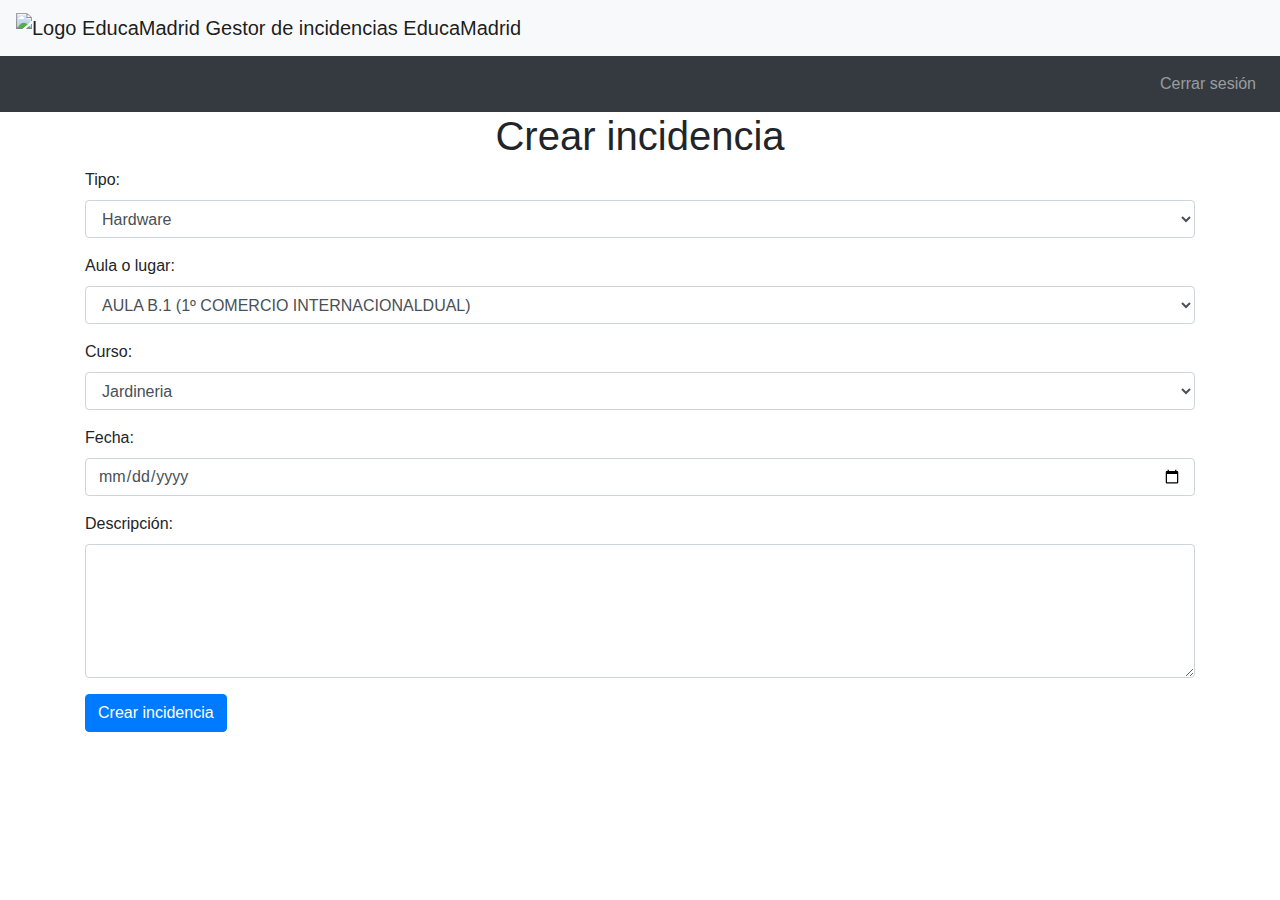
==== crearincidencia.html @ 16c456ef "subida 1.1" ====
<!DOCTYPE html>
<html lang="es">
  <head>
    <meta charset="UTF-8">
    <title>incidencia</title>
    <link rel="shortcut icon" href="img/adms.ico"> 
    <link rel="stylesheet" href="estilos.css">
    <link rel="stylesheet" href="https://stackpath.bootstrapcdn.com/bootstrap/4.3.1/css/bootstrap.min.css">
    <script src="https://code.jquery.com/jquery-3.3.1.slim.min.js"></script>
    <script src="https://cdnjs.cloudflare.com/ajax/libs/popper.js/1.14.7/umd/popper.min.js"></script>
    <script src="https://stackpath.bootstrapcdn.com/bootstrap/4.3.1/js/bootstrap.min.js"></script>
  </head>
  <body>
  
    <!-- Agregamos el logo de Educamadrid -->
    <header>
      <nav class="navbar navbar-expand-lg navbar-light bg-light">
          <a class="navbar-brand" href="#">
              <img src="https://www.comunidad.madrid/sites/default/files/styles/imagen_enlace_opcional/public/img/logos-simbolos/educamadrid.png?itok=0T-ABarH&c=e33cd73f1acb6450125224797981191d" height="30" class="d-inline-block align-top" alt="Logo EducaMadrid">
              Gestor de incidencias EducaMadrid
          </a>
      </nav>
      
  </header>
  <nav class="navbar navbar-expand-md bg-dark navbar-dark">
  
  <button class="navbar-toggler" type="button" data-toggle="collapse" data-target="#collapsibleNavbar">
  <span class="navbar-toggler-icon"></span>
  </button>
  <div class="collapse navbar-collapse" id="collapsibleNavbar">
  <ul class="navbar-nav ml-auto">
    <li class="nav-item">
      <a class="nav-link" href="index.html">Cerrar sesión</a>
    </li>
  </ul>
  </div>  
  </nav>

    
    <div class="container">
      <h1 class="text-center">Crear incidencia</h1>
      <form>
        <div class="form-group">
          <label for="tipo">Tipo:</label>
          <select class="form-control" id="tipo">
            <option>Hardware</option>
            <option>Software</option>
            <option>Conectividad</option>
            <option>Recursos EducaMadrid</option>
            <option>PDI</option>
            <option>Impresión</option>
          </select>
        </div>
        <div class="form-group">
          <label for="aula">Aula o lugar:</label>
          <select class="form-control" id="aula">
            

         <option>AULA B.1 (1º COMERCIO INTERNACIONALDUAL) </option>  
         <option>AULA B.2 (1ºFPB AF) </option>  
         <option>AULA B.3 (2º DAW-2º DAM) </option>  
         <option>AULA B.4 (1ºFPB AF- 1º GUIA- 2º GUIA- 1º AFD A-1º AFD B-2º AFD A-2º AFD B) </option>  
         <option>AULA B.5 (todos los grupos de mañana - 2ºSMR) </option>  
         <option>AULA B.7 (ACEPELU) </option>  
         <option>AULA B.9 (ACE MBE) </option>  
         <option>AULA B.11 (1º AEI) </option>  
         <option>AULA B.13 (1º APD) </option>  
         <option>AULA 1.1 (1º AFD A) </option>  
         <option>AULA 1.2  (1º IS A-1º IS V) </option>  
         <option>AULA 1.3 (1º AFD B) </option>  
         <option>AULA 1.4 (1º IS B- 2º IS V) </option>  
         <option>AULA 1.5 (2º AFD A) </option>  
         <option>AULA 1.6  (2º IS A) </option>  
         <option>AULA 1.7  (2º AFD B) </option>  
         <option>AULA 1.8 (2º COM-2º COM V) </option>  
         <option>AULA 1.9 (1º FPB) </option>  
         <option>AULA 1.10  (1º COM-1º COM V) </option>  
         <option>AULA 1.11 (2º FPB) </option>  
         <option>ULA 1.12  (1º CI) </option>  
         <option>AULA 1.13 (todos los grupos de tarde) </option>  
         <option>AULA 1.14 (2ºCI-COMERCIODISTANCIA) </option>  
         <option>AULA 1.15 (1º COMERCIO INTERNACIONALDUAL- 1º FPB- 2º FPB -1º COM-2º COM -1º CI -2ºCI -1º COM V-2º COM V -COMERCIODISTANCIA ) </option>  
         <option>AULA 1.16 (2º  EI A) </option>  
         <option>AULA 1.17  (1º GUIA) </option>  
         <option>AULA 1.18 (2º  EI B) </option>  
         <option>AULA 1.19 (2º GUIA) </option>  
         <option>AULA 1.20 (1º JARD) </option>  
         <option>AULA 1.21 (ACE MBE) </option>  
         <option>AULA 1.22 (2º JARD) </option>  
         <option>AULA 1.23 (ACE PELU) </option>  
         <option>AULA 2.1 (1º MC A) </option>  
         <option>AULA 2.2 (2º IS B-2º APD) </option>  
         <option>AULA 2.3 (2º MC B) </option>  
         <option>AULA 2.4 (1º B EI) </option>  
         <option>AULA 2.5 (2º MC A- 1º MC B) </option>  
         <option>AULA 2.6 (1º DAW- 1º DAM) </option>  
         <option>AULA 2.7 (1º ASIRDUAL- 1º SMR) </option>  
         <option>AULA 2.8 (1º AF- 1º ASDI) </option>  
         <option>AULA 2.9 (1º AGM) </option>  
         <option>AULA 2.11  (2º AGM) </option>  
          <option>AULA 2.13 (2º AF) </option>  
           

          </select>
        </div>
        <div class="form-group">
          <label for="curso">Curso:</label>
          <select class="form-control" id="curso">
            <option>Jardineria</option>
            <option>1º DAM</option>
            <option>2º DAM</option>
            <option>1º DAW</option>
            <option>2º DAW</option>
          </select>
        </div>
        <div class="form-group">
          <label for="fecha">Fecha:</label>
          <input type="date" class="form-control" id="fecha">
        </div>
        <div class="form-group">
          <label for="descripcion">Descripción:</label>
          <textarea class="form-control" rows="5" id="descripcion"></textarea>
        </div>
        <button type="submit" class="btn btn-primary" name="submit-btn">Crear incidencia</button>
      </form>
    </div>
    <!-- Agrega el enlace al archivo de scripts de Bootstrap -->
    <script src="https://maxcdn.bootstrapcdn.com/bootstrap/3.3.7/js/bootstrap.min.js"></script>
  </body>
</html>
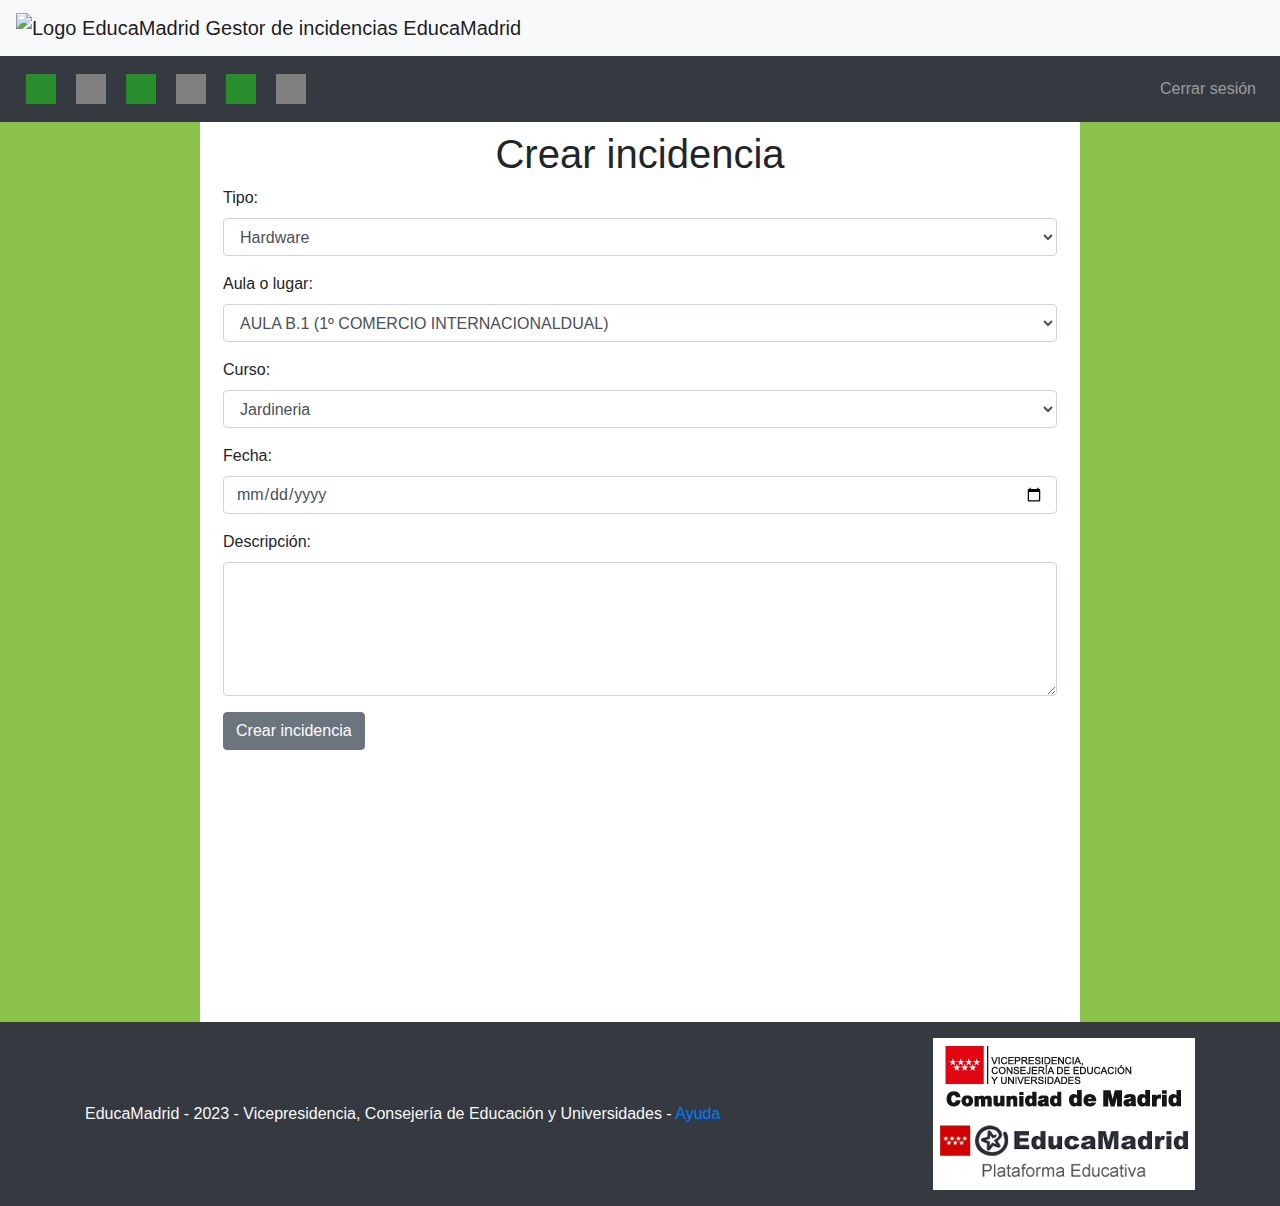
==== commit 08447176: "1.1.2" ====
--- a/crearincidencia.html
+++ b/crearincidencia.html
@@ -1,130 +1,160 @@
 <!DOCTYPE html>
 <html lang="es">
-  <head>
-    <meta charset="UTF-8">
-    <title>incidencia</title>
-    <link rel="shortcut icon" href="img/adms.ico"> 
-    <link rel="stylesheet" href="estilos.css">
-    <link rel="stylesheet" href="https://stackpath.bootstrapcdn.com/bootstrap/4.3.1/css/bootstrap.min.css">
-    <script src="https://code.jquery.com/jquery-3.3.1.slim.min.js"></script>
-    <script src="https://cdnjs.cloudflare.com/ajax/libs/popper.js/1.14.7/umd/popper.min.js"></script>
-    <script src="https://stackpath.bootstrapcdn.com/bootstrap/4.3.1/js/bootstrap.min.js"></script>
-  </head>
-  <body>
-  
-    <!-- Agregamos el logo de Educamadrid -->
-    <header>
-      <nav class="navbar navbar-expand-lg navbar-light bg-light">
-          <a class="navbar-brand" href="#">
-              <img src="https://www.comunidad.madrid/sites/default/files/styles/imagen_enlace_opcional/public/img/logos-simbolos/educamadrid.png?itok=0T-ABarH&c=e33cd73f1acb6450125224797981191d" height="30" class="d-inline-block align-top" alt="Logo EducaMadrid">
-              Gestor de incidencias EducaMadrid
-          </a>
-      </nav>
-      
+
+<head>
+  <meta charset="UTF-8">
+  <title>incidencia</title>
+  <link rel="shortcut icon" href="img/adms.ico">
+  <link rel="stylesheet" href="estilos.css">
+  <link rel="stylesheet" href="https://stackpath.bootstrapcdn.com/bootstrap/4.3.1/css/bootstrap.min.css">
+  <script src="https://code.jquery.com/jquery-3.3.1.slim.min.js"></script>
+  <script src="https://cdnjs.cloudflare.com/ajax/libs/popper.js/1.14.7/umd/popper.min.js"></script>
+  <script src="https://stackpath.bootstrapcdn.com/bootstrap/4.3.1/js/bootstrap.min.js"></script>
+</head>
+
+<body>
+
+  <!-- Agregamos el logo de Educamadrid -->
+  <header>
+    <nav class="navbar navbar-expand-lg navbar-light bg-light">
+      <a class="navbar-brand" href="#">
+        <img
+          src="https://www.comunidad.madrid/sites/default/files/styles/imagen_enlace_opcional/public/img/logos-simbolos/educamadrid.png?itok=0T-ABarH&c=e33cd73f1acb6450125224797981191d"
+          height="30" class="d-inline-block align-top" alt="Logo EducaMadrid">
+        Gestor de incidencias EducaMadrid
+      </a>
+    </nav>
+
   </header>
   <nav class="navbar navbar-expand-md bg-dark navbar-dark">
-  
-  <button class="navbar-toggler" type="button" data-toggle="collapse" data-target="#collapsibleNavbar">
-  <span class="navbar-toggler-icon"></span>
-  </button>
-  <div class="collapse navbar-collapse" id="collapsibleNavbar">
-  <ul class="navbar-nav ml-auto">
-    <li class="nav-item">
-      <a class="nav-link" href="index.html">Cerrar sesión</a>
-    </li>
-  </ul>
-  </div>  
+
+    <button class="navbar-toggler" type="button" data-toggle="collapse" data-target="#collapsibleNavbar">
+      <span class="navbar-toggler-icon"></span>
+    </button>
+    <div class="collapse navbar-collapse" id="collapsibleNavbar">
+      <div class="cuadrado"></div>
+      <div class="cuadrado"></div>
+      <div class="cuadrado"></div>
+      <div class="cuadrado"></div>
+      <div class="cuadrado"></div>
+      <div class="cuadrado"></div>
+      <ul class="navbar-nav ml-auto">
+        <li class="nav-item">
+          <a class="nav-link" href="index.html">Cerrar sesión</a>
+        </li>
+      </ul>
+    </div>
   </nav>
 
-    
-    <div class="container">
-      <h1 class="text-center">Crear incidencia</h1>
-      <form>
-        <div class="form-group">
-          <label for="tipo">Tipo:</label>
-          <select class="form-control" id="tipo">
-            <option>Hardware</option>
-            <option>Software</option>
-            <option>Conectividad</option>
-            <option>Recursos EducaMadrid</option>
-            <option>PDI</option>
-            <option>Impresión</option>
-          </select>
-        </div>
-        <div class="form-group">
-          <label for="aula">Aula o lugar:</label>
-          <select class="form-control" id="aula">
-            
+  <div class="min-vh-50 colore">
+    <div id="margenes" class="bg-white min-vh-100 ml-5 mr-5 p-2 ">
 
-         <option>AULA B.1 (1º COMERCIO INTERNACIONALDUAL) </option>  
-         <option>AULA B.2 (1ºFPB AF) </option>  
-         <option>AULA B.3 (2º DAW-2º DAM) </option>  
-         <option>AULA B.4 (1ºFPB AF- 1º GUIA- 2º GUIA- 1º AFD A-1º AFD B-2º AFD A-2º AFD B) </option>  
-         <option>AULA B.5 (todos los grupos de mañana - 2ºSMR) </option>  
-         <option>AULA B.7 (ACEPELU) </option>  
-         <option>AULA B.9 (ACE MBE) </option>  
-         <option>AULA B.11 (1º AEI) </option>  
-         <option>AULA B.13 (1º APD) </option>  
-         <option>AULA 1.1 (1º AFD A) </option>  
-         <option>AULA 1.2  (1º IS A-1º IS V) </option>  
-         <option>AULA 1.3 (1º AFD B) </option>  
-         <option>AULA 1.4 (1º IS B- 2º IS V) </option>  
-         <option>AULA 1.5 (2º AFD A) </option>  
-         <option>AULA 1.6  (2º IS A) </option>  
-         <option>AULA 1.7  (2º AFD B) </option>  
-         <option>AULA 1.8 (2º COM-2º COM V) </option>  
-         <option>AULA 1.9 (1º FPB) </option>  
-         <option>AULA 1.10  (1º COM-1º COM V) </option>  
-         <option>AULA 1.11 (2º FPB) </option>  
-         <option>ULA 1.12  (1º CI) </option>  
-         <option>AULA 1.13 (todos los grupos de tarde) </option>  
-         <option>AULA 1.14 (2ºCI-COMERCIODISTANCIA) </option>  
-         <option>AULA 1.15 (1º COMERCIO INTERNACIONALDUAL- 1º FPB- 2º FPB -1º COM-2º COM -1º CI -2ºCI -1º COM V-2º COM V -COMERCIODISTANCIA ) </option>  
-         <option>AULA 1.16 (2º  EI A) </option>  
-         <option>AULA 1.17  (1º GUIA) </option>  
-         <option>AULA 1.18 (2º  EI B) </option>  
-         <option>AULA 1.19 (2º GUIA) </option>  
-         <option>AULA 1.20 (1º JARD) </option>  
-         <option>AULA 1.21 (ACE MBE) </option>  
-         <option>AULA 1.22 (2º JARD) </option>  
-         <option>AULA 1.23 (ACE PELU) </option>  
-         <option>AULA 2.1 (1º MC A) </option>  
-         <option>AULA 2.2 (2º IS B-2º APD) </option>  
-         <option>AULA 2.3 (2º MC B) </option>  
-         <option>AULA 2.4 (1º B EI) </option>  
-         <option>AULA 2.5 (2º MC A- 1º MC B) </option>  
-         <option>AULA 2.6 (1º DAW- 1º DAM) </option>  
-         <option>AULA 2.7 (1º ASIRDUAL- 1º SMR) </option>  
-         <option>AULA 2.8 (1º AF- 1º ASDI) </option>  
-         <option>AULA 2.9 (1º AGM) </option>  
-         <option>AULA 2.11  (2º AGM) </option>  
-          <option>AULA 2.13 (2º AF) </option>  
-           
+      <div class="container">
+        <h1 class="text-center">Crear incidencia</h1>
+        <form>
+          <div class="form-group">
+            <label for="tipo">Tipo:</label>
+            <select class="form-control" id="tipo">
+              <option>Hardware</option>
+              <option>Software</option>
+              <option>Conectividad</option>
+              <option>Recursos EducaMadrid</option>
+              <option>PDI</option>
+              <option>Impresión</option>
+            </select>
+          </div>
+          <div class="form-group">
+            <label for="aula">Aula o lugar:</label>
+            <select class="form-control" id="aula">
 
-          </select>
-        </div>
-        <div class="form-group">
-          <label for="curso">Curso:</label>
-          <select class="form-control" id="curso">
-            <option>Jardineria</option>
-            <option>1º DAM</option>
-            <option>2º DAM</option>
-            <option>1º DAW</option>
-            <option>2º DAW</option>
-          </select>
-        </div>
-        <div class="form-group">
-          <label for="fecha">Fecha:</label>
-          <input type="date" class="form-control" id="fecha">
-        </div>
-        <div class="form-group">
-          <label for="descripcion">Descripción:</label>
-          <textarea class="form-control" rows="5" id="descripcion"></textarea>
-        </div>
-        <button type="submit" class="btn btn-primary" name="submit-btn">Crear incidencia</button>
-      </form>
+
+              <option>AULA B.1 (1º COMERCIO INTERNACIONALDUAL) </option>
+              <option>AULA B.2 (1ºFPB AF) </option>
+              <option>AULA B.3 (2º DAW-2º DAM) </option>
+              <option>AULA B.4 (1ºFPB AF- 1º GUIA- 2º GUIA- 1º AFD A-1º AFD B-2º AFD A-2º AFD B) </option>
+              <option>AULA B.5 (todos los grupos de mañana - 2ºSMR) </option>
+              <option>AULA B.7 (ACEPELU) </option>
+              <option>AULA B.9 (ACE MBE) </option>
+              <option>AULA B.11 (1º AEI) </option>
+              <option>AULA B.13 (1º APD) </option>
+              <option>AULA 1.1 (1º AFD A) </option>
+              <option>AULA 1.2 (1º IS A-1º IS V) </option>
+              <option>AULA 1.3 (1º AFD B) </option>
+              <option>AULA 1.4 (1º IS B- 2º IS V) </option>
+              <option>AULA 1.5 (2º AFD A) </option>
+              <option>AULA 1.6 (2º IS A) </option>
+              <option>AULA 1.7 (2º AFD B) </option>
+              <option>AULA 1.8 (2º COM-2º COM V) </option>
+              <option>AULA 1.9 (1º FPB) </option>
+              <option>AULA 1.10 (1º COM-1º COM V) </option>
+              <option>AULA 1.11 (2º FPB) </option>
+              <option>ULA 1.12 (1º CI) </option>
+              <option>AULA 1.13 (todos los grupos de tarde) </option>
+              <option>AULA 1.14 (2ºCI-COMERCIODISTANCIA) </option>
+              <option>AULA 1.15 (1º COMERCIO INTERNACIONALDUAL- 1º FPB- 2º FPB -1º COM-2º COM -1º CI -2ºCI -1º COM V-2º
+                COM V -COMERCIODISTANCIA ) </option>
+              <option>AULA 1.16 (2º EI A) </option>
+              <option>AULA 1.17 (1º GUIA) </option>
+              <option>AULA 1.18 (2º EI B) </option>
+              <option>AULA 1.19 (2º GUIA) </option>
+              <option>AULA 1.20 (1º JARD) </option>
+              <option>AULA 1.21 (ACE MBE) </option>
+              <option>AULA 1.22 (2º JARD) </option>
+              <option>AULA 1.23 (ACE PELU) </option>
+              <option>AULA 2.1 (1º MC A) </option>
+              <option>AULA 2.2 (2º IS B-2º APD) </option>
+              <option>AULA 2.3 (2º MC B) </option>
+              <option>AULA 2.4 (1º B EI) </option>
+              <option>AULA 2.5 (2º MC A- 1º MC B) </option>
+              <option>AULA 2.6 (1º DAW- 1º DAM) </option>
+              <option>AULA 2.7 (1º ASIRDUAL- 1º SMR) </option>
+              <option>AULA 2.8 (1º AF- 1º ASDI) </option>
+              <option>AULA 2.9 (1º AGM) </option>
+              <option>AULA 2.11 (2º AGM) </option>
+              <option>AULA 2.13 (2º AF) </option>
+
+
+            </select>
+          </div>
+          <div class="form-group">
+            <label for="curso">Curso:</label>
+            <select class="form-control" id="curso">
+              <option>Jardineria</option>
+              <option>1º DAM</option>
+              <option>2º DAM</option>
+              <option>1º DAW</option>
+              <option>2º DAW</option>
+            </select>
+          </div>
+          <div class="form-group">
+            <label for="fecha">Fecha:</label>
+            <input type="date" class="form-control" id="fecha">
+          </div>
+          <div class="form-group">
+            <label for="descripcion">Descripción:</label>
+            <textarea class="form-control" rows="5" id="descripcion"></textarea>
+          </div>
+          <button type="submit" class="btn btn-secondary" id="a" name="submit-btn">Crear incidencia</button>
+        </form>
+      </div>
     </div>
-    <!-- Agrega el enlace al archivo de scripts de Bootstrap -->
-    <script src="https://maxcdn.bootstrapcdn.com/bootstrap/3.3.7/js/bootstrap.min.js"></script>
-  </body>
-</html>
+  </div>
+  <!-- Agrega el enlace al archivo de scripts de Bootstrap -->
+  <script src="https://maxcdn.bootstrapcdn.com/bootstrap/3.3.7/js/bootstrap.min.js"></script>
+
+  <footer class="bg-dark text-light py-3">
+    <div class="container d-flex justify-content-between align-items-center">
+      <div>
+        EducaMadrid - 2023 - Vicepresidencia, Consejería de Educación y Universidades - <a href="https://documentacion.educa.madrid.org/shelves/portal-educativo">Ayuda</a>
+      </div>
+      <div>
+        <a href="https://www.comunidad.madrid/"><img src="img/ce.png"></a>
+        <br>
+        <a href="https://www.educa2.madrid.org/educamadrid/"><img src="img/em.png"></a>
+      </div>
+    </div>
+  </footer>
+  
+</body>
+
+</html>--- a/estilos.css
+++ b/estilos.css
@@ -0,0 +1,85 @@
+* { 
+	font-family: Verdana,Geneva,sans-serif; 
+}
+#a:hover{
+	animation: b 0.5s forwards;
+}
+
+@keyframes b{
+	0% {
+		background-color: #8BC34A;
+		transform: scale(1);
+	}
+	50% {
+		background-color: #8BC34A;
+		transform: scale(0.9);
+	}
+	100% {
+		background-color: #8BC34A;
+		transform: scale(1);
+	}
+}
+body {
+	overflow: auto; /*Graceful degradation para Firefox*/
+	overflow: overlay;
+   }
+   
+   /*Webkit(Chrome, Android browser, Safari, Edge...)*/
+   body::-webkit-scrollbar {
+	display: none;
+   }
+   body:hover::-webkit-scrollbar {
+	display: initial;
+   }
+   body::-webkit-scrollbar-thumb {
+   background-color:transparent;
+   }
+.btn-submit {
+	transition: all 0.3s ease;
+}
+
+.btn-submit.active {
+	animation: button-animation 1s ease;
+}
+#margenes {
+	margin-left: 200px !important;
+	margin-right: 200px !important;
+	background-color: #24c729;
+	overflow: hidden;
+  }
+  
+  .cuadrado {
+	width: 30px;
+	height: 30px;
+	background-color: gray;
+	margin: 10px;
+	display: inline-block;
+	animation-name: mover;
+	animation-duration: 8s;
+	animation-iteration-count: 1;
+	animation-direction: normal;
+  }
+  
+  .cuadrado:nth-child(odd) {
+	background-color: #298d2c;
+  }
+  
+  @keyframes mover {
+	0% {
+	  transform: translateX(-100%);
+	}
+	100% {
+	  transform: translateX(100%);
+	}
+  }
+/* Quita los márgenes en pantallas más pequeñas */
+@media screen and (max-width: 768px) {
+    #margenes {
+        margin-left: 0px !important;
+	margin-right: 0px !important;
+	background-color: #24c729;
+    }
+}
+.colore{background-color: #8BC34A;}
+
+
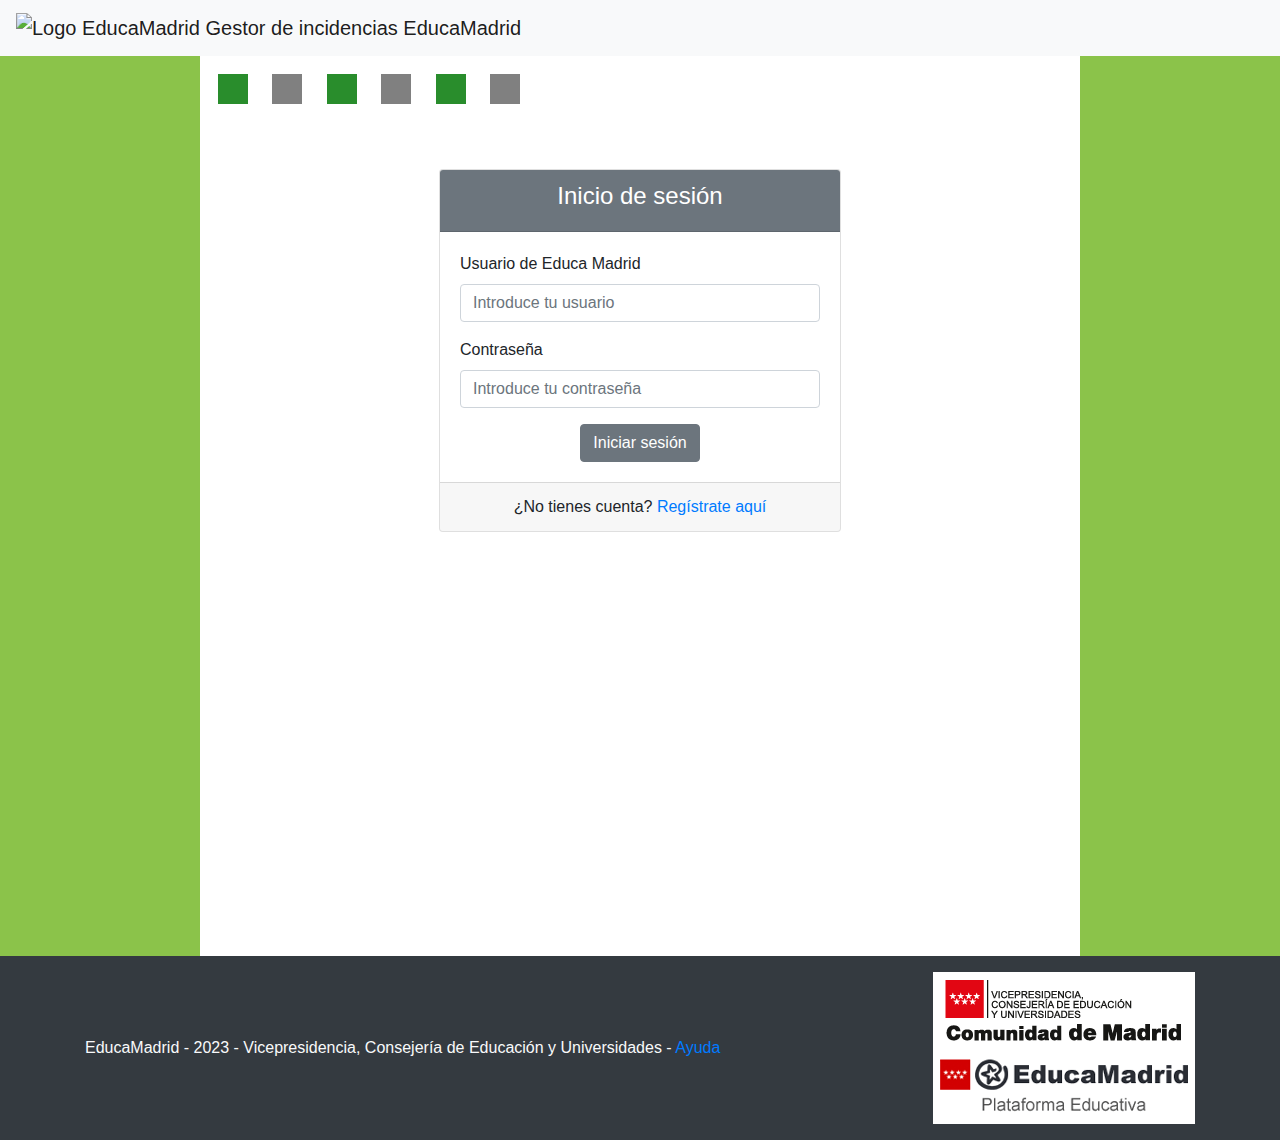
==== commit e43ee56e: "28-02-2023" ====
--- a/crearincidencia.html
+++ b/crearincidencia.html
@@ -145,7 +145,8 @@
   <footer class="bg-dark text-light py-3">
     <div class="container d-flex justify-content-between align-items-center">
       <div>
-        EducaMadrid - 2023 - Vicepresidencia, Consejería de Educación y Universidades - <a href="https://documentacion.educa.madrid.org/shelves/portal-educativo">Ayuda</a>
+        EducaMadrid - 2023 - Vicepresidencia, Consejería de Educación y Universidades - <a
+          href="https://documentacion.educa.madrid.org/shelves/portal-educativo">Ayuda</a>
       </div>
       <div>
         <a href="https://www.comunidad.madrid/"><img src="img/ce.png"></a>
@@ -154,7 +155,8 @@
       </div>
     </div>
   </footer>
-  
+
 </body>
+<script src="redicrec.js"></script>
 
 </html>--- a/estilos.css
+++ b/estilos.css
@@ -1,39 +1,47 @@
-* { 
-	font-family: Verdana,Geneva,sans-serif; 
+* {
+	font-family: Verdana, Geneva, sans-serif;
 }
-#a:hover{
+
+#a:hover {
 	animation: b 0.5s forwards;
 }
 
-@keyframes b{
+@keyframes b {
 	0% {
 		background-color: #8BC34A;
 		transform: scale(1);
 	}
+
 	50% {
 		background-color: #8BC34A;
 		transform: scale(0.9);
 	}
+
 	100% {
 		background-color: #8BC34A;
 		transform: scale(1);
 	}
 }
+
 body {
-	overflow: auto; /*Graceful degradation para Firefox*/
+	overflow: auto;
+	/*Graceful degradation para Firefox*/
 	overflow: overlay;
-   }
-   
-   /*Webkit(Chrome, Android browser, Safari, Edge...)*/
-   body::-webkit-scrollbar {
+}
+
+/*Webkit(Chrome, Android browser, Safari, Edge...)*/
+body::-webkit-scrollbar {
 	display: none;
-   }
-   body:hover::-webkit-scrollbar {
+}
+
+body:hover::-webkit-scrollbar {
 	display: initial;
-   }
-   body::-webkit-scrollbar-thumb {
-   background-color:transparent;
-   }
+}
+
+body::-webkit-scrollbar-thumb {
+	background-color: transparent;
+}
+
 .btn-submit {
 	transition: all 0.3s ease;
 }
@@ -41,45 +49,56 @@
 .btn-submit.active {
 	animation: button-animation 1s ease;
 }
+
 #margenes {
 	margin-left: 200px !important;
 	margin-right: 200px !important;
 	background-color: #24c729;
 	overflow: hidden;
-  }
-  
-  .cuadrado {
+}
+
+.cuadrado {
 	width: 30px;
 	height: 30px;
 	background-color: gray;
 	margin: 10px;
 	display: inline-block;
 	animation-name: mover;
-	animation-duration: 8s;
+	animation-duration: 2s;
 	animation-iteration-count: 1;
 	animation-direction: normal;
-  }
-  
-  .cuadrado:nth-child(odd) {
+	animation-fill-mode: forwards;
+}
+
+.cuadrado:nth-child(odd) {
 	background-color: #298d2c;
-  }
-  
-  @keyframes mover {
+}
+
+@keyframes mover {
 	0% {
-	  transform: translateX(-100%);
+		transform: translateX(-100%);
+	}
+	50%{
+		transform: translateX(600%);
 	}
 	100% {
-	  transform: translateX(100%);
+		transform: translateX(300%);
 	}
-  }
+}
+
 /* Quita los márgenes en pantallas más pequeñas */
 @media screen and (max-width: 768px) {
-    #margenes {
-        margin-left: 0px !important;
-	margin-right: 0px !important;
-	background-color: #24c729;
-    }
+	#margenes {
+		margin-left: 0px !important;
+		margin-right: 0px !important;
+		background-color: #24c729;
+	}
 }
-.colore{background-color: #8BC34A;}
 
+.colore {
+	background-color: #8BC34A;
+}
 
+#chiquito{
+	color: red;
+}